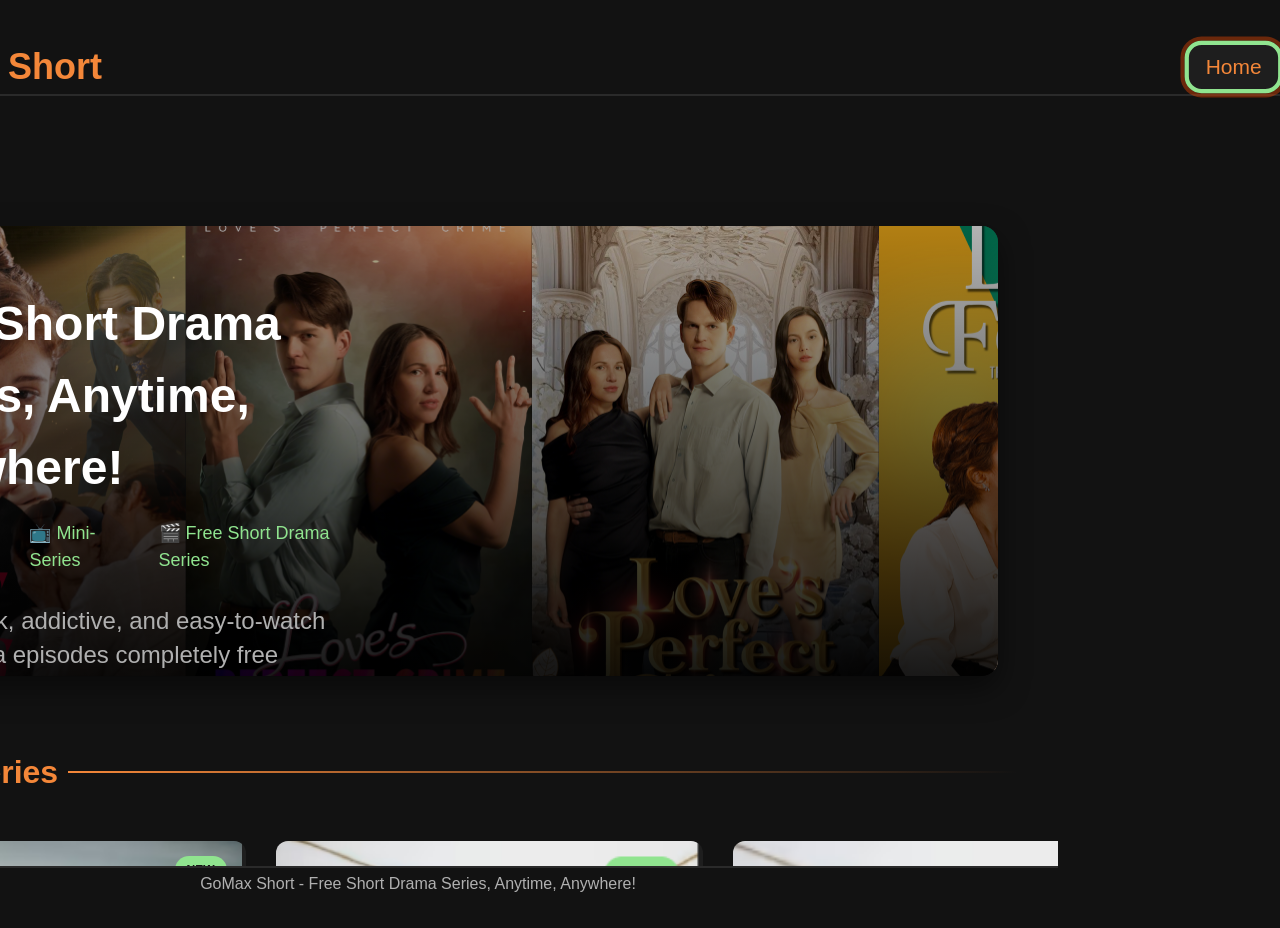
==== index.html @ 652f0ccf "feat: 添加GoMax Short的Figma设计文件" ====
<!DOCTYPE html>
<html lang="en">
<head>
    <meta charset="UTF-8">
    <meta name="viewport" content="width=device-width, initial-scale=1.0">
    <meta name="format-detection" content="telephone=no">
    <title>GoMax Short</title>
    <link rel="stylesheet" href="css/common.css">
    <link rel="stylesheet" href="css/home.css">
    <link rel="stylesheet" href="css/discover.css">
    <link rel="stylesheet" href="css/detail.css">
    <link rel="stylesheet" href="css/player.css">
</head>
<body>
    <!-- Loading页面 -->
    <div id="loading-page" class="page active">
        <div class="loading-content">
            <div class="logo-container">
                <div class="logo-icon">
                    <div class="play-icon"></div>
                </div>
            </div>
            <h1 class="app-title">GoMax Short</h1>
        </div>
    </div>

    <!-- 主容器 -->
    <div id="app" class="app-container">
        <!-- 顶部导航 -->
        <nav id="main-nav" class="main-nav">
            <div class="nav-logo">
                <img src="assets/CodeBubbyAssets/3052_414/1.svg" alt="GoMax" style="width: 40px; height: 40px;">
                <span class="logo-text">GoMax Short</span>
            </div>
            <ul class="nav-menu">
                <li class="nav-item active" data-page="home" data-focusable="true">
                    <span class="nav-text">Home</span>
                </li>
                <li class="nav-item" data-page="discover" data-focusable="true">
                    <span class="nav-text">Discover</span>
                </li>
                <li class="nav-item" data-page="history" data-focusable="true">
                    <span class="nav-text">My List</span>
                </li>
                <li class="nav-item" data-page="settings" data-focusable="true">
                    <span class="nav-text">Categories</span>
                </li>
            </ul>
        </nav>

        <!-- 页面容器 -->
        <main id="page-container" class="page-container">
            <!-- 首页 -->
            <div id="home-page" class="page">
                <!-- 轮播推荐 -->
                <section class="hero-section">
                    <div class="hero-slider" id="hero-slider">
                        <!-- 轮播项动态生成 -->
                    </div>
                </section>

                <!-- Featured Series -->
                <section class="popular-section">
                    <h2 class="section-title">Featured Series</h2>
                    <div class="drama-grid" id="popular-dramas">
                        <!-- 剧集项动态生成 -->
                    </div>
                </section>
            </div>

            <!-- 发现页 -->
            <div id="discover-page" class="page">
                <div class="discover-layout">
                    <!-- 左侧分类侧边栏 -->
                    <aside class="discover-sidebar">
                        <h2 class="sidebar-title">Categories</h2>
                        <ul class="category-list" id="category-list">
                            <li class="category-item active" data-category="all" data-focusable="true">
                                <span>All</span>
                            </li>
                            <li class="category-item" data-category="romance" data-focusable="true">
                                <span>Romance</span>
                            </li>
                            <li class="category-item" data-category="drama" data-focusable="true">
                                <span>Drama</span>
                            </li>
                            <li class="category-item" data-category="comedy" data-focusable="true">
                                <span>Comedy</span>
                            </li>
                            <li class="category-item" data-category="action" data-focusable="true">
                                <span>Action</span>
                            </li>
                            <li class="category-item" data-category="thriller" data-focusable="true">
                                <span>Thriller</span>
                            </li>
                            <li class="category-item" data-category="sci-fi" data-focusable="true">
                                <span>Sci-Fi</span>
                            </li>
                        </ul>
                    </aside>

                    <!-- 右侧内容区 -->
                    <div class="discover-content">
                        <div class="content-header">
                            <h2 class="content-title" id="category-title">All Dramas</h2>
                            <div class="sort-options">
                                <button class="sort-btn active" data-sort="popular" data-focusable="true">Popular</button>
                                <button class="sort-btn" data-sort="latest" data-focusable="true">Latest</button>
                                <button class="sort-btn" data-sort="rating" data-focusable="true">Rating</button>
                            </div>
                        </div>
                        <div class="drama-grid" id="discover-dramas">
                            <!-- 剧集项动态生成 -->
                        </div>
                    </div>
                </div>
            </div>

            <!-- 剧集详情页 -->
            <div id="detail-page" class="page">
                <div class="detail-layout">
                    <!-- 背景大图 -->
                    <div class="detail-backdrop" id="detail-backdrop"></div>
                    <div class="detail-overlay"></div>

                    <!-- 主要信息 -->
                    <div class="detail-main">
                        <div class="detail-poster" id="detail-poster"></div>
                        <div class="detail-info">
                            <h1 class="detail-title" id="detail-title">Drama Title</h1>
                            <div class="detail-meta">
                                <span class="meta-item" id="detail-year">2024</span>
                                <span class="meta-item" id="detail-episodes">12 Episodes</span>
                                <span class="meta-item" id="detail-rating">★ 9.2</span>
                                <span class="meta-item" id="detail-category">Romance</span>
                            </div>
                            <p class="detail-desc" id="detail-desc">Drama description...</p>
                            <div class="detail-actions">
                                <button class="action-btn primary" id="play-btn" data-focusable="true">
                                    <span class="btn-icon">▶</span>
                                    <span class="btn-text">Play</span>
                                </button>
                                <button class="action-btn" id="favorite-btn" data-focusable="true">
                                    <span class="btn-icon">♡</span>
                                    <span class="btn-text">Favorite</span>
                                </button>
                                <button class="action-btn" id="share-btn" data-focusable="true">
                                    <span class="btn-icon">↗</span>
                                    <span class="btn-text">Share</span>
                                </button>
                            </div>
                        </div>
                    </div>

                    <!-- 剧集列表 -->
                    <section class="episodes-section">
                        <h2 class="section-title">Episodes</h2>
                        <div class="episodes-grid" id="episodes-grid">
                            <!-- 剧集项动态生成 -->
                        </div>
                    </section>

                    <!-- 相关推荐 -->
                    <section class="related-section">
                        <h2 class="section-title">Related Dramas</h2>
                        <div class="drama-grid" id="related-dramas">
                            <!-- 相关剧集动态生成 -->
                        </div>
                    </section>
                </div>
            </div>

            <!-- 播放页 -->
            <div id="player-page" class="page">
                <div class="player-layout">
                    <!-- 视频播放器 -->
                    <div class="player-main">
                        <video id="video-player" class="video-player" controls>
                            <source src="" type="application/x-mpegURL">
                        </video>

                        <!-- 播放控制栏 -->
                        <div class="player-controls">
                            <div class="controls-left">
                                <button class="control-btn" id="prev-episode" data-focusable="true">⏮ Prev</button>
                                <button class="control-btn play-pause" id="play-pause">▶</button>
                                <button class="control-btn" id="next-episode" data-focusable="true">Next ⏭</button>
                            </div>
                            <div class="controls-center">
                                <span class="current-episode" id="current-episode">Ep 1</span>
                                <span class="episode-title" id="episode-title">Episode Title</span>
                            </div>
                            <div class="controls-right">
                                <button class="control-btn" id="rewind-btn" data-focusable="true">-10s</button>
                                <button class="control-btn" id="forward-btn" data-focusable="true">+10s</button>
                                <button class="control-btn" id="volume-btn">🔊</button>
                            </div>
                        </div>
                    </div>

                    <!-- 播放列表 -->
                    <aside class="player-sidebar">
                        <h2 class="sidebar-title">Episodes</h2>
                        <ul class="player-episodes" id="player-episodes">
                            <!-- 剧集列表动态生成 -->
                        </ul>
                    </aside>
                </div>
            </div>

            <!-- 历史记录页 -->
            <div id="history-page" class="page">
                <div class="history-layout">
                    <h2 class="page-title">Watch History</h2>
                    <div class="drama-grid" id="history-dramas">
                        <!-- 历史记录动态生成 -->
                    </div>
                </div>
            </div>

            <!-- 设置页 -->
            <div id="settings-page" class="page">
                <div class="settings-layout">
                    <h2 class="page-title">Settings</h2>
                    <div class="settings-list">
                        <div class="setting-item" data-focusable="true">
                            <span class="setting-label">Video Quality</span>
                            <span class="setting-value">Auto</span>
                        </div>
                        <div class="setting-item" data-focusable="true">
                            <span class="setting-label">Auto Play Next</span>
                            <span class="setting-value">On</span>
                        </div>
                        <div class="setting-item" data-focusable="true">
                            <span class="setting-label">Notifications</span>
                            <span class="setting-value">On</span>
                        </div>
                        <div class="setting-item" data-focusable="true">
                            <span class="setting-label">Language</span>
                            <span class="setting-value">English</span>
                        </div>
                        <div class="setting-item" data-focusable="true">
                            <span class="setting-label">About</span>
                            <span class="setting-value">v1.0.0</span>
                        </div>
                    </div>
                </div>
            </div>
        </main>

        <!-- Footer -->
        <footer class="app-footer">
            <div class="footer-content">
                <p>GoMax Short - Free Short Drama Series, Anytime, Anywhere!</p>
                <p>Use arrow keys to navigate and OK/Enter to select</p>
            </div>
        </footer>
    </div>

    <script src="js/data/mock.js"></script>
    <script src="js/remote.js"></script>
    <script src="js/router.js"></script>
    <script src="js/pages/home.js"></script>
    <script src="js/pages/discover.js"></script>
    <script src="js/pages/detail.js"></script>
    <script src="js/pages/player.js"></script>
    <script src="js/app.js"></script>
</body>
</html>
---- css/common.css ----
/* ===== 公共样式 Common CSS ===== */

/* CSS变量 */
:root {
    /* 颜色 - Figma设计色值 */
    --primary-color: #F48739;
    --primary-gradient: linear-gradient(180deg, #F48739 0%, #BFFF98 100%);
    --bg-dark: #121212;
    --bg-card: #1E1E1E;
    --bg-hover: #2A2A2A;
    --text-primary: #FFFFFF;
    --text-secondary: #B0B0B0;
    --text-muted: #707070;
    --border-color: #333333;
    --focus-border: #90E48F;
    --success: #90E48F;
    --error: #F44336;

    /* 尺寸 */
    --nav-height: 110px;
    --sidebar-width: 280px;
    --card-gap: 24px;
    --border-radius: 12px;
    --border-radius-lg: 20px;

    /* 字体 */
    --font-family: 'Segoe UI', sans-serif;
    --font-size-xs: 14px;
    --font-size-sm: 16px;
    --font-size-md: 20px;
    --font-size-lg: 28px;
    --font-size-xl: 36px;
    --font-size-xxl: 48px;

    /* 动画 */
    --transition-fast: 0.15s ease;
    --transition-normal: 0.3s ease;
    --transition-slow: 0.5s ease;
}

/* 重置样式 */
*, *::before, *::after {
    margin: 0;
    padding: 0;
    box-sizing: border-box;
}

html, body {
    width: 100%;
    height: 100%;
    overflow: hidden;
    font-family: var(--font-family);
    font-size: var(--font-size-md);
    color: var(--text-primary);
    background-color: var(--bg-dark);
    line-height: 1.5;
}

/* 滚动条样式 */
::-webkit-scrollbar {
    width: 8px;
    height: 8px;
}

::-webkit-scrollbar-track {
    background: var(--bg-dark);
}

::-webkit-scrollbar-thumb {
    background: var(--border-color);
    border-radius: 4px;
}

::-webkit-scrollbar-thumb:hover {
    background: var(--text-muted);
}

/* ===== 应用容器 ===== */
.app-container {
    display: flex;
    flex-direction: column;
    width: 100%;
    height: 100vh;
    background-color: var(--bg-dark);
}

/* ===== 页面管理 ===== */
.page {
    display: none;
    width: 100%;
    height: calc(100vh - var(--nav-height) - 40px);
    overflow-y: auto;
    overflow-x: hidden;
    margin-top: 20px;
}

.page.active {
    display: block;
}

.page-container {
    width: 100%;
    background: var(--bg-dark);
}

/* ===== 顶部导航 ===== */
.main-nav {
    display: flex;
    align-items: center;
    justify-content: space-between;
    width: 1800px;
    height: 70px;
    margin: 40px 60px 0;
    padding: 0;
    border-bottom: 2px solid rgba(255, 255, 255, 0.10);
    background: transparent;
    position: relative;
    z-index: 1000;
}

.nav-logo {
    display: flex;
    align-items: center;
}

.nav-logo svg {
    width: 40px;
    height: 40px;
}

.logo-text {
    font-size: 36px;
    font-weight: 700;
    background: var(--primary-color);
    -webkit-background-clip: text;
    -webkit-text-fill-color: transparent;
    background-clip: text;
}

.nav-menu {
    display: flex;
    list-style: none;
    gap: 0;
}

.nav-item {
    display: flex;
    align-items: center;
    padding: 10px 20px;
    cursor: pointer;
    border-radius: 6px;
    transition: var(--transition-fast);
}

.nav-item.active {
    background: rgba(244, 135, 57, 0.1);
    outline: 4px solid #90E48F;
    outline-offset: -4px;
    border-radius: 16px;
}

.nav-item.active .nav-text {
    color: var(--primary-color);
    font-weight: 400;
}

.nav-item:hover,
.nav-item.focused {
    background: rgba(255, 255, 255, 0.05);
}

.nav-text {
    font-size: 20px;
    color: var(--text-secondary);
}

.nav-search {
    display: none;
}

/* ===== 焦点系统 ===== */
[data-focusable="true"] {
    outline: none;
    transition: var(--transition-fast);
}

[data-focusable="true"]:focus,
[data-focusable="true"].focused {
    transform: scale(1.05);
    box-shadow: 0 0 0 4px rgba(239, 73, 2, 0.4);
}

/* ===== 通用按钮 ===== */
.btn {
    display: inline-flex;
    align-items: center;
    justify-content: center;
    gap: 8px;
    padding: 14px 28px;
    background: var(--bg-card);
    border: 2px solid transparent;
    border-radius: var(--border-radius);
    color: var(--text-primary);
    font-size: var(--font-size-sm);
    font-weight: 500;
    cursor: pointer;
    transition: var(--transition-fast);
}

.btn:focus,
.btn.focused {
    border-color: var(--focus-border);
    transform: scale(1.05);
}

.btn-primary {
    background: var(--primary-color);
    border-color: var(--primary-color);
}

.btn-primary:hover,
.btn-primary.focused {
    background: #FF6B2E;
}

/* ===== 通用卡片 ===== */
.card {
    background: var(--bg-card);
    border-radius: var(--border-radius-lg);
    overflow: hidden;
    cursor: pointer;
    transition: var(--transition-normal);
}

.card:hover,
.card.focused {
    transform: translateY(-8px);
    box-shadow: 0 20px 40px rgba(0, 0, 0, 0.4);
}

.card-image {
    width: 100%;
    aspect-ratio: 2/3;
    object-fit: cover;
    background: var(--bg-hover);
}

.card-content {
    padding: 16px;
}

.card-title {
    font-size: var(--font-size-sm);
    font-weight: 600;
    color: var(--text-primary);
    margin-bottom: 8px;
    white-space: nowrap;
    overflow: hidden;
    text-overflow: ellipsis;
}

.card-meta {
    font-size: var(--font-size-xs);
    color: var(--text-muted);
}

/* ===== 剧集网格 ===== */
.drama-grid {
    display: grid;
    grid-template-columns: repeat(auto-fill, minmax(220px, 1fr));
    gap: var(--card-gap);
}

/* ===== 区块标题 ===== */
.section-title {
    font-size: 32px;
    font-weight: 700;
    color: #F48739;
    margin-bottom: 24px;
    padding-left: 0;
    border-left: none;
}

.page-title {
    font-size: var(--font-size-xxl);
    font-weight: 700;
    color: var(--text-primary);
    margin-bottom: 32px;
}

/* ===== Footer ===== */
.app-footer {
    width: 100%;
    height: 128px;
    margin-top: auto;
    border-top: 2px solid rgba(255, 255, 255, 0.10);
    background: var(--bg-dark);
    display: flex;
    align-items: center;
    justify-content: center;
}

.footer-content {
    text-align: center;
}

.footer-content p {
    font-size: 16px;
    color: var(--text-secondary);
    margin: 4px 0;
}

/* ===== Loading页面 ===== */
#loading-page {
    position: fixed;
    top: 0;
    left: 0;
    width: 100%;
    height: 100%;
    background: var(--bg-dark);
    display: flex;
    align-items: center;
    justify-content: center;
    z-index: 9999;
    transition: opacity 0.5s ease;
}

#loading-page.hidden {
    opacity: 0;
    pointer-events: none;
}

.loading-content {
    text-align: center;
}

.logo-container {
    margin-bottom: 32px;
}

.logo-icon {
    width: 160px;
    height: 160px;
    background: var(--bg-card);
    border-radius: 40px;
    display: flex;
    align-items: center;
    justify-content: center;
    margin: 0 auto;
}

.play-icon {
    width: 80px;
    height: 80px;
    background: var(--primary-gradient);
    border-radius: 50%;
    position: relative;
}

.play-icon::after {
    content: '';
    position: absolute;
    top: 50%;
    left: 55%;
    transform: translate(-50%, -50%);
    border-left: 30px solid white;
    border-top: 18px solid transparent;
    border-bottom: 18px solid transparent;
}

.app-title {
    font-size: var(--font-size-xxl);
    font-weight: 700;
    background: var(--primary-gradient);
    -webkit-background-clip: text;
    -webkit-text-fill-color: transparent;
    background-clip: text;
    letter-spacing: 4px;
}

/* ===== 响应式适配 ===== */
@media (max-width: 1280px) {
    :root {
        --font-size-xl: 32px;
        --font-size-lg: 24px;
        --font-size-md: 18px;
    }

    .drama-grid {
        grid-template-columns: repeat(auto-fill, minmax(180px, 1fr));
    }
}

@media (max-width: 1024px) {
    .main-nav {
        padding: 0 24px;
    }

    .nav-menu {
        gap: 4px;
    }

    .nav-item {
        padding: 8px 16px;
    }

    .nav-search input {
        width: 180px;
    }
}

/* Samsung TV 16:9 适配 */
@media (min-width: 1920px) {
    :root {
        --font-size-xs: 16px;
        --font-size-sm: 18px;
        --font-size-md: 22px;
        --font-size-lg: 32px;
        --font-size-xl: 42px;
        --font-size-xxl: 56px;
    }
}
---- css/home.css ----
/* ===== 首页样式 Home CSS ===== */

/* 页面容器偏移 */
#home-page {
    padding-top: var(--nav-height);
    padding-bottom: 60px;
}

/* ===== Hero 轮播区域 ===== */
.hero-section {
    position: relative;
    width: calc(100% - 120px);
    margin: 0 60px;
    height: 576px;
    overflow: hidden;
    background: linear-gradient(180deg, rgba(30, 30, 30, 0.85) 0%, rgba(30, 30, 30, 0.95) 100%);
    box-shadow: 0 12px 30px rgba(0, 0, 0, 0.5);
    border-radius: 16px;
}

.hero-slider {
    width: 100%;
    height: 100%;
}

.hero-slide {
    position: absolute;
    top: 0;
    left: 0;
    width: 100%;
    height: 100%;
    opacity: 0;
    transition: opacity 0.8s ease;
}

.hero-slide.active {
    opacity: 1;
}

/* 多图拼贴 */
.hero-mosaic {
    position: absolute;
    top: -21px;
    left: 0;
    width: 1800px;
    height: 618px;
    display: flex;
}

.mosaic-img {
    height: 100%;
    object-fit: cover;
}

.mosaic-img:nth-child(1) { width: 347.69px; }
.mosaic-img:nth-child(2) { width: 346.73px; }
.mosaic-img:nth-child(3) { width: 346.73px; }
.mosaic-img:nth-child(4) { width: 346.73px; }
.mosaic-img:nth-child(5) { width: 412.12px; }

.hero-overlay {
    position: absolute;
    top: 0;
    left: 0;
    width: 100%;
    height: 100%;
    background: linear-gradient(180deg, rgba(0, 0, 0, 0.3) 0%, rgba(0, 0, 0, 0.9) 100%);
}

.hero-slide-bg {
    width: 100%;
    height: 100%;
    object-fit: cover;
}

.hero-slide-content {
    position: absolute;
    top: 62px;
    left: 60px;
    max-width: 1045px;
    z-index: 10;
}

.hero-title {
    font-size: 48px;
    font-weight: 700;
    color: white;
    margin-bottom: 16px;
    font-family: 'Segoe UI', sans-serif;
}

.hero-meta {
    display: flex;
    gap: 16px;
    margin-bottom: 30px;
    font-size: 18px;
    color: #90E48F;
}

.meta-tag {
    display: inline-block;
}

.hero-desc {
    font-size: 24px;
    color: #B0B0B0;
    line-height: 1.4;
    margin-bottom: 60px;
    max-width: 822px;
}

.hero-actions {
    display: flex;
    gap: 30px;
}

.hero-btn {
    display: inline-flex;
    flex-direction: column;
    align-items: center;
    justify-content: center;
    width: 540px;
    height: 191px;
    background: #1E1E1E;
    border: 1px solid rgba(255, 255, 255, 0.05);
    border-radius: 12px;
    color: var(--text-primary);
    font-size: 22px;
    font-weight: 700;
    cursor: pointer;
    transition: var(--transition-fast);
    padding: 0;
    gap: 10px;
}

.hero-btn.primary {
    background: #F48739;
}

.hero-btn.primary span:first-child {
    font-size: 36px;
}

.hero-btn.secondary span:first-child {
    font-size: 36px;
}

.hero-btn span:last-child {
    font-size: 16px;
    color: #B0B0B0;
    font-weight: 400;
}

.hero-btn:hover,
.hero-btn.focused {
    transform: scale(1.02);
    box-shadow: 0 0 20px rgba(244, 135, 57, 0.3);
}

.hero-nav {
    display: none; /* 隐藏导航点 */
}

/* ===== Categories 分类 ===== */
.categories-section {
    display: none; /* 隐藏分类区域，整合到hero中 */
}

/* ===== Popular/Latest 热门最新 ===== */
.popular-section {
    padding: 0 60px;
    margin-top: 40px;
}

.popular-section .section-title {
    display: flex;
    align-items: center;
    gap: 10px;
    margin-bottom: 30px;
    padding-bottom: 15px;
}

.popular-section .section-title::after {
    content: '';
    flex: 1;
    height: 2px;
    background: linear-gradient(90deg, #F48739 0%, rgba(244, 135, 57, 0) 100%);
}

.latest-section {
    display: none; /* 暂时隐藏最新 */
}

.latest-section {
    display: none; /* 暂时隐藏最新 */
}

.category-card {
    display: flex;
    flex-direction: column;
    align-items: center;
    justify-content: center;
    padding: 32px 20px;
    background: var(--bg-card);
    border-radius: var(--border-radius-lg);
    cursor: pointer;
    transition: var(--transition-normal);
    border: 2px solid transparent;
}

.category-card:hover,
.category-card.focused {
    background: var(--bg-hover);
    border-color: var(--primary-color);
    transform: translateY(-4px);
}

.category-icon {
    width: 64px;
    height: 64px;
    margin-bottom: 16px;
    display: flex;
    align-items: center;
    justify-content: center;
    font-size: 32px;
}

.category-name {
    font-size: var(--font-size-sm);
    font-weight: 600;
    color: var(--text-primary);
}

/* ===== Popular/Latest 热门最新 ===== */
.popular-section,
.latest-section {
    padding: 40px 60px;
}

/* ===== 首页卡片样式 ===== */
.drama-grid {
    display: grid;
    grid-template-columns: repeat(4, 1fr);
    gap: 30px;
}

.home-drama-card {
    position: relative;
    width: 427.5px;
    height: 403px;
    border-radius: 12px;
    overflow: hidden;
    background: #1E1E1E;
    cursor: pointer;
    transition: var(--transition-normal);
    outline: 2px solid transparent;
    outline-offset: -2px;
}

.home-drama-card:hover,
.home-drama-card.focused {
    outline-color: #F48739;
    transform: translateY(-4px);
    box-shadow: 0 12px 24px rgba(0, 0, 0, 0.4);
}

.card-poster {
    position: relative;
    width: 423.5px;
    height: 240px;
    background: #333333;
}

.home-drama-card .card-image {
    width: 100%;
    height: 100%;
    object-fit: cover;
}

.home-drama-card .card-badge {
    position: absolute;
    top: 15px;
    right: 15px;
    padding: 5px 12px;
    background: #90E48F;
    border-radius: 20px;
    font-size: 12px;
    font-weight: 700;
    color: #121212;
}

.home-drama-card .card-badge.trending {
    background: #90E48F;
}

.home-drama-card .card-badge.new {
    background: #90E48F;
}

.home-drama-card .card-badge.popular {
    background: #90E48F;
}

.home-drama-card .card-badge.hot {
    background: #90E48F;
}

.home-drama-card .card-content {
    padding: 25px 27px;
}

.home-drama-card .card-title {
    font-size: 20px;
    font-weight: 700;
    color: white;
    margin-bottom: 10px;
    white-space: nowrap;
    overflow: hidden;
    text-overflow: ellipsis;
}

.home-drama-card .card-meta {
    display: flex;
    gap: 10px;
    font-size: 14px;
    color: #B0B0B0;
    margin-bottom: 14px;
}

.home-drama-card .card-rating {
    display: flex;
    align-items: center;
    gap: 4px;
    font-size: 14px;
    color: #B0B0B0;
}

.card-actions {
    display: flex;
    gap: 10px;
    padding: 0 27px 27px;
}

.card-actions .action-btn {
    padding: 10px 20px;
    border: none;
    border-radius: 8px;
    font-size: 16px;
    font-weight: 700;
    cursor: pointer;
    transition: var(--transition-fast);
}

.card-actions .action-btn.primary {
    background: #F48739;
    color: white;
}

.card-actions .action-btn.secondary {
    background: rgba(255, 255, 255, 0.1);
    color: #F48739;
    width: 42px;
    padding: 0;
    display: flex;
    align-items: center;
    justify-content: center;
}

/* 响应式 */
@media (max-width: 1280px) {
    .hero-section {
        height: 50vh;
    }

    .hero-slide-content {
        bottom: 80px;
        left: 40px;
        max-width: 500px;
    }

    .categories-section,
    .popular-section,
    .latest-section {
        padding: 32px 40px;
    }
}

@media (max-width: 1024px) {
    .hero-slide-content {
        max-width: 400px;
    }

    .hero-title {
        font-size: var(--font-size-xl);
    }

    .categories-grid {
        grid-template-columns: repeat(4, 1fr);
    }
}
---- css/discover.css ----
/* ===== 发现页样式 Discover CSS ===== */

#discover-page {
    padding-top: var(--nav-height);
}

.discover-layout {
    display: flex;
    height: calc(100vh - var(--nav-height));
}

/* ===== 侧边栏 ===== */
.discover-sidebar {
    width: var(--sidebar-width);
    min-width: var(--sidebar-width);
    background: var(--bg-card);
    padding: 32px 0;
    border-right: 1px solid var(--border-color);
    overflow-y: auto;
}

.sidebar-title {
    font-size: var(--font-size-lg);
    font-weight: 600;
    color: var(--text-primary);
    padding: 0 24px;
    margin-bottom: 24px;
}

.category-list {
    list-style: none;
}

.category-item {
    padding: 16px 24px;
    cursor: pointer;
    transition: var(--transition-fast);
    border-left: 4px solid transparent;
    display: flex;
    align-items: center;
}

.category-item:hover,
.category-item.focused {
    background: var(--bg-hover);
}

.category-item.active {
    background: var(--bg-hover);
    border-left-color: var(--primary-color);
}

.category-item.active span {
    color: var(--primary-color);
    font-weight: 600;
}

.category-item span {
    font-size: var(--font-size-sm);
    color: var(--text-secondary);
}

/* ===== 内容区 ===== */
.discover-content {
    flex: 1;
    padding: 32px 40px;
    overflow-y: auto;
}

.content-header {
    display: flex;
    justify-content: space-between;
    align-items: center;
    margin-bottom: 32px;
}

.content-title {
    font-size: var(--font-size-xl);
    font-weight: 600;
}

.sort-options {
    display: flex;
    gap: 8px;
}

.sort-btn {
    padding: 10px 20px;
    background: var(--bg-card);
    border: 2px solid transparent;
    border-radius: var(--border-radius);
    color: var(--text-secondary);
    font-size: var(--font-size-sm);
    cursor: pointer;
    transition: var(--transition-fast);
}

.sort-btn:hover,
.sort-btn.focused {
    background: var(--bg-hover);
    color: var(--text-primary);
}

.sort-btn.active {
    background: var(--primary-color);
    color: var(--text-primary);
    border-color: var(--primary-color);
}

/* 发现页卡片 */
.discover-drama-card {
    position: relative;
    border-radius: var(--border-radius-lg);
    overflow: hidden;
    background: var(--bg-card);
    cursor: pointer;
    transition: var(--transition-normal);
}

.discover-drama-card:hover,
.discover-drama-card.focused {
    transform: translateY(-8px);
    box-shadow: 0 16px 32px rgba(0, 0, 0, 0.4);
}

.discover-drama-card .card-image {
    aspect-ratio: 16/9;
}

.discover-drama-card .card-content {
    padding: 12px 16px;
}

.discover-drama-card .card-title {
    font-size: var(--font-size-sm);
    margin-bottom: 8px;
}

.discover-drama-card .card-meta {
    display: flex;
    justify-content: space-between;
    align-items: center;
}

.discover-drama-card .card-rating {
    color: #FFD700;
    font-size: var(--font-size-xs);
}

/* 响应式 */
@media (max-width: 1280px) {
    .discover-sidebar {
        width: 240px;
        min-width: 240px;
    }

    .discover-content {
        padding: 24px 32px;
    }
}

@media (max-width: 1024px) {
    .discover-sidebar {
        width: 200px;
        min-width: 200px;
    }

    .category-item {
        padding: 12px 16px;
    }
}
---- css/detail.css ----
/* ===== 剧集详情页样式 Detail CSS ===== */

#detail-page {
    padding-top: 0;
    position: relative;
}

.detail-layout {
    position: relative;
    min-height: 100vh;
}

/* 背景大图 */
.detail-backdrop {
    position: absolute;
    top: 0;
    left: 0;
    width: 100%;
    height: 70vh;
    min-height: 500px;
    background-size: cover;
    background-position: center top;
    filter: blur(8px);
    transform: scale(1.1);
}

.detail-overlay {
    position: absolute;
    top: 0;
    left: 0;
    width: 100%;
    height: 70vh;
    min-height: 500px;
    background: linear-gradient(
        180deg,
        rgba(10, 10, 10, 0.4) 0%,
        rgba(10, 10, 10, 0.8) 60%,
        var(--bg-dark) 100%
    );
}

/* 主要信息 */
.detail-main {
    position: relative;
    display: flex;
    gap: 40px;
    padding: 100px 60px 40px;
    z-index: 10;
}

.detail-poster {
    width: 320px;
    min-width: 320px;
    aspect-ratio: 2/3;
    border-radius: var(--border-radius-lg);
    overflow: hidden;
    box-shadow: 0 20px 40px rgba(0, 0, 0, 0.5);
    background: var(--bg-card);
}

.detail-poster img {
    width: 100%;
    height: 100%;
    object-fit: cover;
}

.detail-info {
    flex: 1;
    display: flex;
    flex-direction: column;
    justify-content: flex-end;
}

.detail-title {
    font-size: var(--font-size-xxl);
    font-weight: 700;
    color: var(--text-primary);
    margin-bottom: 20px;
}

.detail-meta {
    display: flex;
    flex-wrap: wrap;
    gap: 20px;
    margin-bottom: 24px;
}

.meta-item {
    font-size: var(--font-size-sm);
    color: var(--text-secondary);
}

.meta-item::before {
    content: '';
    display: inline-block;
    width: 6px;
    height: 6px;
    background: var(--primary-color);
    border-radius: 50%;
    margin-right: 8px;
    vertical-align: middle;
}

.meta-item:first-child::before {
    display: none;
}

#detail-rating {
    color: #FFD700;
    font-weight: 600;
}

.detail-desc {
    font-size: var(--font-size-md);
    color: var(--text-secondary);
    line-height: 1.8;
    max-width: 700px;
    margin-bottom: 32px;
}

/* 操作按钮 */
.detail-actions {
    display: flex;
    gap: 16px;
}

.action-btn {
    display: inline-flex;
    align-items: center;
    gap: 10px;
    padding: 16px 32px;
    background: var(--bg-card);
    border: 2px solid var(--border-color);
    border-radius: var(--border-radius);
    color: var(--text-primary);
    font-size: var(--font-size-md);
    font-weight: 500;
    cursor: pointer;
    transition: var(--transition-fast);
}

.action-btn:hover,
.action-btn.focused {
    background: var(--bg-hover);
    border-color: var(--text-muted);
    transform: scale(1.05);
}

.action-btn.primary {
    background: var(--primary-color);
    border-color: var(--primary-color);
}

.action-btn.primary:hover,
.action-btn.primary.focused {
    background: #FF6B2E;
}

.action-btn .btn-icon {
    font-size: 20px;
}

#favorite-btn.active {
    color: var(--primary-color);
    border-color: var(--primary-color);
}

/* ===== Episodes 剧集列表 ===== */
.episodes-section,
.related-section {
    padding: 40px 60px;
}

.episodes-grid {
    display: grid;
    grid-template-columns: repeat(auto-fill, minmax(280px, 1fr));
    gap: 20px;
}

.episode-card {
    display: flex;
    gap: 16px;
    padding: 16px;
    background: var(--bg-card);
    border-radius: var(--border-radius);
    cursor: pointer;
    transition: var(--transition-fast);
    border: 2px solid transparent;
}

.episode-card:hover,
.episode-card.focused {
    background: var(--bg-hover);
    border-color: var(--primary-color);
}

.episode-card.playing {
    border-color: var(--primary-color);
    background: rgba(239, 73, 2, 0.1);
}

.episode-thumb {
    width: 160px;
    min-width: 160px;
    aspect-ratio: 16/9;
    border-radius: 8px;
    overflow: hidden;
    background: var(--bg-hover);
    position: relative;
}

.episode-thumb img {
    width: 100%;
    height: 100%;
    object-fit: cover;
}

.episode-play-icon {
    position: absolute;
    top: 50%;
    left: 50%;
    transform: translate(-50%, -50%);
    width: 40px;
    height: 40px;
    background: rgba(0, 0, 0, 0.7);
    border-radius: 50%;
    display: flex;
    align-items: center;
    justify-content: center;
    opacity: 0;
    transition: var(--transition-fast);
}

.episode-card:hover .episode-play-icon,
.episode-card.focused .episode-play-icon {
    opacity: 1;
}

.episode-info {
    flex: 1;
    display: flex;
    flex-direction: column;
    justify-content: center;
}

.episode-number {
    font-size: var(--font-size-xs);
    color: var(--primary-color);
    font-weight: 600;
    margin-bottom: 4px;
}

.episode-title {
    font-size: var(--font-size-sm);
    color: var(--text-primary);
    font-weight: 500;
    margin-bottom: 8px;
}

.episode-desc {
    font-size: var(--font-size-xs);
    color: var(--text-muted);
    display: -webkit-box;
    -webkit-line-clamp: 2;
    -webkit-box-orient: vertical;
    overflow: hidden;
}

/* 相关推荐 */
.related-drama-card {
    border-radius: var(--border-radius-lg);
    overflow: hidden;
    background: var(--bg-card);
    cursor: pointer;
    transition: var(--transition-normal);
}

.related-drama-card:hover,
.related-drama-card.focused {
    transform: translateY(-8px);
    box-shadow: 0 16px 32px rgba(0, 0, 0, 0.4);
}

.related-drama-card .card-image {
    aspect-ratio: 16/9;
}

.related-drama-card .card-content {
    padding: 12px 16px;
}

/* 响应式 */
@media (max-width: 1280px) {
    .detail-main {
        padding: 80px 40px 32px;
        gap: 32px;
    }

    .detail-poster {
        width: 280px;
        min-width: 280px;
    }

    .detail-title {
        font-size: var(--font-size-xl);
    }

    .episodes-section,
    .related-section {
        padding: 32px 40px;
    }
}

@media (max-width: 1024px) {
    .detail-main {
        flex-direction: column;
        align-items: center;
        text-align: center;
    }

    .detail-poster {
        width: 240px;
        min-width: 240px;
    }

    .detail-desc {
        max-width: 100%;
    }

    .detail-actions {
        justify-content: center;
        flex-wrap: wrap;
    }
}
---- css/player.css ----
/* ===== 播放页样式 Player CSS ===== */

#player-page {
    padding-top: 0;
    background: #000;
}

.player-layout {
    display: flex;
    height: 100vh;
}

/* ===== 播放器主区域 ===== */
.player-main {
    flex: 1;
    display: flex;
    flex-direction: column;
    background: #000;
    position: relative;
}

.video-player {
    flex: 1;
    width: 100%;
    background: #000;
    object-fit: contain;
}

/* 自定义播放器控制栏 */
.player-controls {
    display: flex;
    align-items: center;
    justify-content: space-between;
    padding: 16px 24px;
    background: linear-gradient(transparent, rgba(0, 0, 0, 0.9));
    position: absolute;
    bottom: 0;
    left: 0;
    right: 0;
    opacity: 0;
    transition: opacity 0.3s ease;
}

.player-main:hover .player-controls,
.player-controls.show {
    opacity: 1;
}

.controls-left,
.controls-right {
    display: flex;
    align-items: center;
    gap: 12px;
}

.controls-center {
    display: flex;
    flex-direction: column;
    align-items: center;
    gap: 4px;
}

.current-episode {
    font-size: var(--font-size-md);
    font-weight: 600;
    color: var(--primary-color);
}

.episode-title {
    font-size: var(--font-size-sm);
    color: var(--text-secondary);
}

.control-btn {
    display: inline-flex;
    align-items: center;
    gap: 6px;
    padding: 10px 16px;
    background: rgba(255, 255, 255, 0.1);
    border: none;
    border-radius: 6px;
    color: var(--text-primary);
    font-size: var(--font-size-sm);
    cursor: pointer;
    transition: var(--transition-fast);
}

.control-btn:hover,
.control-btn.focused {
    background: rgba(255, 255, 255, 0.2);
    transform: scale(1.05);
}

.control-btn.play-pause {
    width: 48px;
    height: 48px;
    padding: 0;
    justify-content: center;
    border-radius: 50%;
    font-size: 20px;
    background: var(--primary-color);
}

.control-btn.play-pause:hover,
.control-btn.play-pause.focused {
    background: #FF6B2E;
}

/* ===== 播放列表侧边栏 ===== */
.player-sidebar {
    width: 380px;
    min-width: 380px;
    background: var(--bg-card);
    border-left: 1px solid var(--border-color);
    display: flex;
    flex-direction: column;
    overflow: hidden;
}

.player-sidebar .sidebar-title {
    padding: 24px;
    border-bottom: 1px solid var(--border-color);
    margin-bottom: 0;
}

.player-episodes {
    flex: 1;
    overflow-y: auto;
    list-style: none;
    padding: 16px;
}

.player-episode-item {
    display: flex;
    gap: 12px;
    padding: 12px;
    border-radius: 8px;
    cursor: pointer;
    transition: var(--transition-fast);
    border: 2px solid transparent;
    margin-bottom: 8px;
}

.player-episode-item:hover,
.player-episode-item.focused {
    background: var(--bg-hover);
    border-color: var(--primary-color);
}

.player-episode-item.active {
    background: rgba(239, 73, 2, 0.15);
    border-color: var(--primary-color);
}

.player-episode-item .episode-thumb {
    width: 120px;
    min-width: 120px;
}

.player-episode-item .episode-info {
    justify-content: center;
}

.player-episode-item .episode-number {
    font-size: 12px;
}

.player-episode-item .episode-title {
    font-size: 13px;
    margin-bottom: 4px;
}

/* 响应式 */
@media (max-width: 1280px) {
    .player-sidebar {
        width: 320px;
        min-width: 320px;
    }

    .player-episode-item .episode-thumb {
        width: 100px;
        min-width: 100px;
    }
}

@media (max-width: 1024px) {
    .player-layout {
        flex-direction: column;
    }

    .player-sidebar {
        width: 100%;
        min-width: 100%;
        height: 250px;
        border-left: none;
        border-top: 1px solid var(--border-color);
    }

    .player-episodes {
        display: flex;
        flex-wrap: wrap;
        gap: 8px;
    }

    .player-episode-item {
        width: calc(50% - 4px);
        margin-bottom: 0;
    }
}

/* TV遥控器优化的焦点样式 */
.player-sidebar .player-episode-item.focused {
    transform: scale(1.02);
}

.player-controls .control-btn.focused {
    box-shadow: 0 0 0 3px rgba(239, 73, 2, 0.5);
}
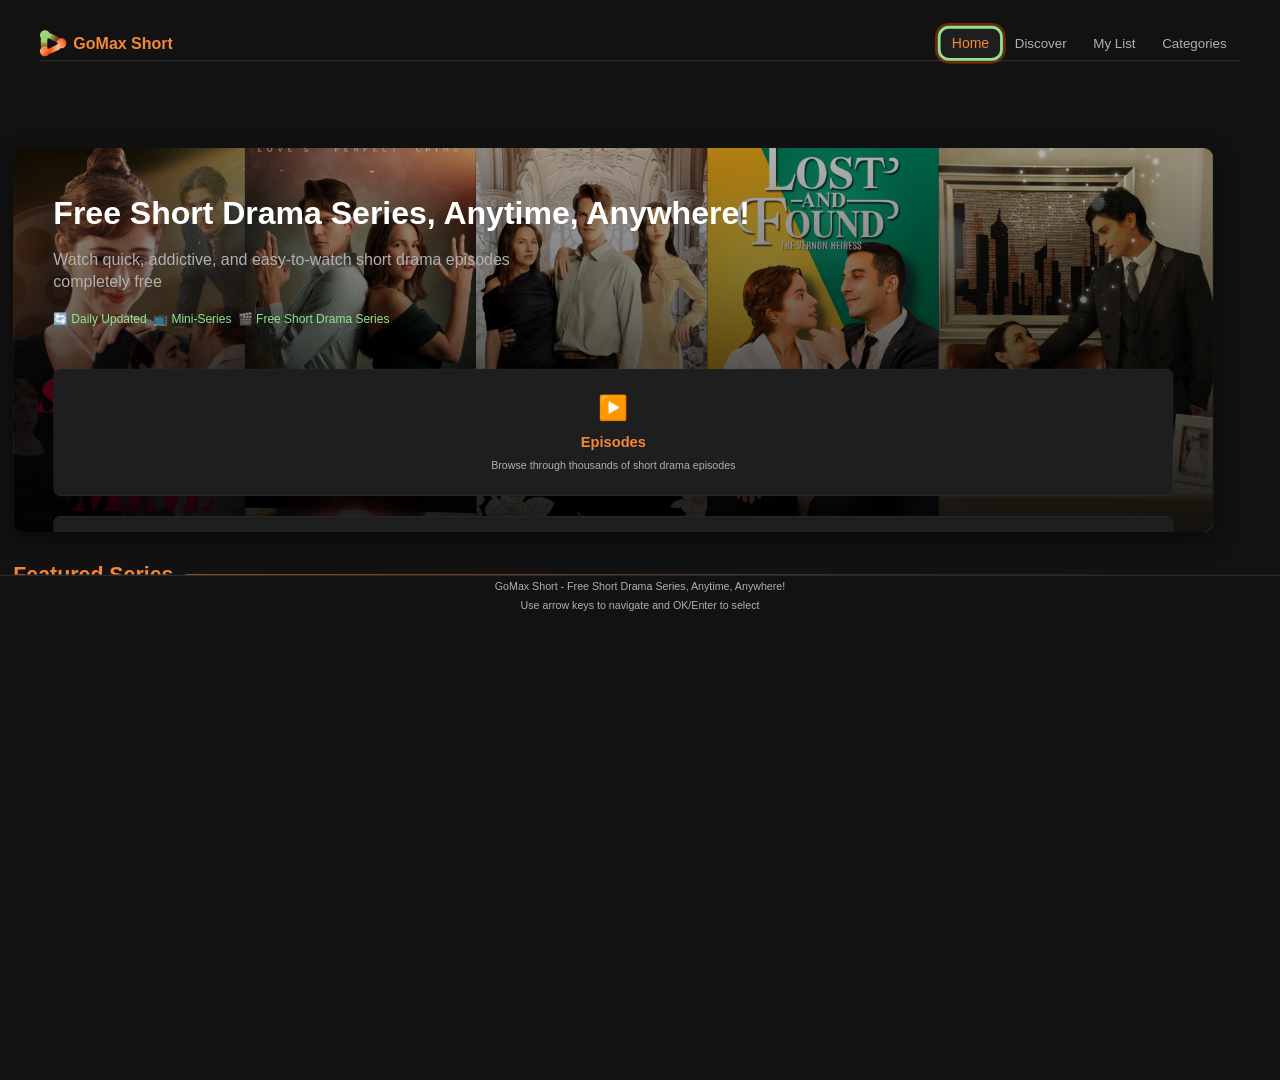
==== commit dbbcc84f: "finish" ====
--- a/index.html
+++ b/index.html
@@ -1,5 +1,6 @@
 <!DOCTYPE html>
 <html lang="en">
+
 <head>
     <meta charset="UTF-8">
     <meta name="viewport" content="width=device-width, initial-scale=1.0">
@@ -10,14 +11,17 @@
     <link rel="stylesheet" href="css/discover.css">
     <link rel="stylesheet" href="css/detail.css">
     <link rel="stylesheet" href="css/player.css">
+    <link rel="stylesheet" href="css/page-header.css">
+    <link rel="stylesheet" href="css/settings.css">
 </head>
+
 <body>
     <!-- Loading页面 -->
     <div id="loading-page" class="page active">
         <div class="loading-content">
             <div class="logo-container">
                 <div class="logo-icon">
-                    <div class="play-icon"></div>
+                    <img src="assets/CodeBubbyAssets/3052_414/1.svg" alt="Logo">
                 </div>
             </div>
             <h1 class="app-title">GoMax Short</h1>
@@ -48,73 +52,174 @@
             </ul>
         </nav>
 
+        <!-- 详情页和播放页的通用返回页眉 -->
+        <header id="page-header" class="page-header" style="display: none;">
+            <div class="page-header-left">
+                <div class="back-button" data-focusable="true" id="page-header-back-btn">
+                    <span id="page-header-back-text">← Back</span>
+                </div>
+            </div>
+            <div class="page-header-center">
+                <!-- 详情页Logo -->
+                <div class="nav-logo" id="page-header-logo" style="display: none;">
+                    <img src="assets/CodeBubbyAssets/3052_414/1.svg" alt="GoMax" style="width: 40px; height: 40px;">
+                    <span class="logo-text">GoMax Short</span>
+                </div>
+                <!-- 播放页信息 -->
+                <div class="player-header-info" id="page-header-player-info" style="display: none;">
+                    <h2 id="player-header-title"></h2>
+                    <p id="player-header-episode-info"></p>
+                </div>
+            </div>
+            <div class="page-header-right"></div> <!-- 占位符，用于flex布局对齐 -->
+        </header>
+
+
         <!-- 页面容器 -->
         <main id="page-container" class="page-container">
+
             <!-- 首页 -->
             <div id="home-page" class="page">
-                <!-- 轮播推荐 -->
-                <section class="hero-section">
-                    <div class="hero-slider" id="hero-slider">
-                        <!-- 轮播项动态生成 -->
+                <!-- Hero Banner -->
+                <section class="home-hero">
+                    <!-- 多图背景 -->
+                    <div class="hero-mosaic" id="hero-mosaic">
+                        <img src="assets/CodeBubbyAssets/3099_737/2.png" alt="" class="mosaic-img">
+                        <img src="assets/CodeBubbyAssets/3099_737/3.png" alt="" class="mosaic-img">
+                        <img src="assets/CodeBubbyAssets/3099_737/4.png" alt="" class="mosaic-img">
+                        <img src="assets/CodeBubbyAssets/3099_737/5.png" alt="" class="mosaic-img">
+                        <img src="assets/CodeBubbyAssets/3099_737/6.png" alt="" class="mosaic-img">
+                    </div>
+                    <!-- 渐变遮罩 -->
+                    <div class="hero-overlay"></div>
+                    <!-- 内容 -->
+                    <div class="hero-content">
+                        <h1 class="hero-title">Free Short Drama Series, Anytime, Anywhere!</h1>
+                        <p class="hero-desc">
+                            Watch quick, addictive, and easy-to-watch short drama episodes<br>
+                            completely free
+                        </p>
+                        <!-- 标签 -->
+                        <div class="hero-tags">
+                            <span class="hero-tag">🔄 Daily Updated</span>
+                            <span class="hero-tag">📺 Mini-Series</span>
+                            <span class="hero-tag">🎬 Free Short Drama Series</span>
+                        </div>
+                        <!-- 按钮卡片 -->
+                        <div class="hero-cards">
+                            <div class="hero-card" data-focusable="true">
+                                <div class="hero-card-icon">▶️</div>
+                                <div class="hero-card-title">Episodes</div>
+                                <div class="hero-card-desc">Browse through thousands of short drama episodes</div>
+                            </div>
+                            <div class="hero-card" data-focusable="true">
+                                <div class="hero-card-icon">🎬</div>
+                                <div class="hero-card-title">Trailers</div>
+                                <div class="hero-card-desc">Watch previews before diving into full series</div>
+                            </div>
+                            <div class="hero-card" data-focusable="true">
+                                <div class="hero-card-icon">📋</div>
+                                <div class="hero-card-title">More Like This</div>
+                                <div class="hero-card-desc">Discover similar shows based on your preferences</div>
+                            </div>
+                        </div>
                     </div>
                 </section>
 
                 <!-- Featured Series -->
-                <section class="popular-section">
-                    <h2 class="section-title">Featured Series</h2>
-                    <div class="drama-grid" id="popular-dramas">
+                <section class="featured-section">
+                    <div class="section-header">
+                        <h2 class="section-title-orange">Featured Series</h2>
+                        <div class="section-divider"></div>
+                    </div>
+                    <div class="featured-grid" id="popular-dramas">
                         <!-- 剧集项动态生成 -->
                     </div>
                 </section>
             </div>
+
+
 
             <!-- 发现页 -->
             <div id="discover-page" class="page">
-                <div class="discover-layout">
-                    <!-- 左侧分类侧边栏 -->
-                    <aside class="discover-sidebar">
-                        <h2 class="sidebar-title">Categories</h2>
-                        <ul class="category-list" id="category-list">
-                            <li class="category-item active" data-category="all" data-focusable="true">
-                                <span>All</span>
-                            </li>
-                            <li class="category-item" data-category="romance" data-focusable="true">
-                                <span>Romance</span>
-                            </li>
-                            <li class="category-item" data-category="drama" data-focusable="true">
-                                <span>Drama</span>
-                            </li>
-                            <li class="category-item" data-category="comedy" data-focusable="true">
-                                <span>Comedy</span>
-                            </li>
-                            <li class="category-item" data-category="action" data-focusable="true">
-                                <span>Action</span>
-                            </li>
-                            <li class="category-item" data-category="thriller" data-focusable="true">
-                                <span>Thriller</span>
-                            </li>
-                            <li class="category-item" data-category="sci-fi" data-focusable="true">
-                                <span>Sci-Fi</span>
-                            </li>
-                        </ul>
-                    </aside>
-
-                    <!-- 右侧内容区 -->
-                    <div class="discover-content">
-                        <div class="content-header">
-                            <h2 class="content-title" id="category-title">All Dramas</h2>
-                            <div class="sort-options">
-                                <button class="sort-btn active" data-sort="popular" data-focusable="true">Popular</button>
-                                <button class="sort-btn" data-sort="latest" data-focusable="true">Latest</button>
-                                <button class="sort-btn" data-sort="rating" data-focusable="true">Rating</button>
-                            </div>
-                        </div>
-                        <div class="drama-grid" id="discover-dramas">
-                            <!-- 剧集项动态生成 -->
-                        </div>
-                    </div>
-                </div>
-            </div>
+                <!-- 标题区域 -->
+                <section class="discover-header">
+                    <h1 class="discover-title">Discover Short Dramas</h1>
+                    <p class="discover-subtitle">
+                        <span class="highlight">Daily Updated</span> · Mini-Series · Quick, Addictive, and Easy to Watch
+                    </p>
+                </section>
+
+                <!-- 每日更新内容横幅 -->
+                <section class="daily-update-banner">
+                    <div class="daily-update-content">
+                        <div class="daily-icon">🔄</div>
+                        <h3 class="daily-title">Daily Updated Content</h3>
+                        <p class="daily-desc">
+                            New short drama episodes added every day! Our mini-series are perfect for quick viewing
+                            sessions,
+                            with each episode lasting only 5-10 minutes. Watch anytime, anywhere, completely free.
+                        </p>
+                    </div>
+                </section>
+
+                <!-- 分类浏览 -->
+                <section class="browse-category">
+                    <div class="category-header">
+                        <h2 class="section-title-orange">Browse by Category</h2>
+                        <div class="section-divider"></div>
+                    </div>
+                    <div class="category-grid" id="discover-categories">
+                        <!-- 分类卡片动态生成 -->
+                    </div>
+                </section>
+
+                <!-- 免费观看横幅 -->
+                <section class="free-banner">
+                    <div class="free-banner-content">
+                        <h2 class="free-banner-title">Watch Everything For Free!</h2>
+                        <p class="free-banner-desc">
+                            No subscriptions, no payments, no hidden fees. Enjoy all our short drama series
+                            completely free. Perfect for quick breaks, commutes, or relaxing evenings.
+                        </p>
+                        <button class="free-banner-btn" data-focusable="true">Start Watching Now →</button>
+                    </div>
+                </section>
+
+                <!-- Trending Now -->
+                <section class="trending-section">
+                    <div class="section-header">
+                        <h2 class="section-title-orange">Trending Now</h2>
+                        <button class="view-all-btn" data-focusable="true">View All Trending →</button>
+                    </div>
+                    <div class="trending-grid" id="trending-dramas">
+                        <!-- 动态生成 -->
+                    </div>
+                </section>
+
+                <!-- Quick Watch -->
+                <section class="quick-watch-section">
+                    <div class="section-header">
+                        <h2 class="section-title-orange">Quick Watch (Under 10 min)</h2>
+                        <button class="view-all-btn" data-focusable="true">View All Quick Series →</button>
+                    </div>
+                    <div class="quick-watch-grid" id="quick-watch-dramas">
+                        <!-- 动态生成 -->
+                    </div>
+                </section>
+
+                <!-- New Releases -->
+                <section class="new-releases-section">
+                    <div class="section-header">
+                        <h2 class="section-title-orange">New Releases</h2>
+                        <button class="view-all-btn" data-focusable="true">View All New →</button>
+                    </div>
+                    <div class="new-releases-grid" id="new-releases-dramas">
+                        <!-- 动态生成 -->
+                    </div>
+                </section>
+            </div>
+
 
             <!-- 剧集详情页 -->
             <div id="detail-page" class="page">
@@ -128,13 +233,6 @@
                         <div class="detail-poster" id="detail-poster"></div>
                         <div class="detail-info">
                             <h1 class="detail-title" id="detail-title">Drama Title</h1>
-                            <div class="detail-meta">
-                                <span class="meta-item" id="detail-year">2024</span>
-                                <span class="meta-item" id="detail-episodes">12 Episodes</span>
-                                <span class="meta-item" id="detail-rating">★ 9.2</span>
-                                <span class="meta-item" id="detail-category">Romance</span>
-                            </div>
-                            <p class="detail-desc" id="detail-desc">Drama description...</p>
                             <div class="detail-actions">
                                 <button class="action-btn primary" id="play-btn" data-focusable="true">
                                     <span class="btn-icon">▶</span>
@@ -152,6 +250,24 @@
                         </div>
                     </div>
 
+                    <!-- 简介和剧集信息 -->
+                    <section class="detail-extended-info">
+                        <div class="synopsis-section">
+                            <h2 class="section-title">Synopsis</h2>
+                            <p class="detail-desc" id="detail-desc">Drama description...</p>
+                        </div>
+                        <div class="series-info-section">
+                            <h2 class="section-title">Series Info</h2>
+                            <ul class="series-info-list">
+                                <li id="detail-info-category"><strong>Category:</strong> <span></span></li>
+                                <li id="detail-info-year"><strong>Year:</strong> <span></span></li>
+                                <li id="detail-info-episodes"><strong>Episodes:</strong> <span></span></li>
+                                <li id="detail-info-seasons"><strong>Seasons:</strong> <span></span></li>
+                                <li id="detail-info-rating"><strong>Rating:</strong> <span></span></li>
+                            </ul>
+                        </div>
+                    </section>
+
                     <!-- 剧集列表 -->
                     <section class="episodes-section">
                         <h2 class="section-title">Episodes</h2>
@@ -218,31 +334,12 @@
                 </div>
             </div>
 
-            <!-- 设置页 -->
+            <!-- 分类页 -->
             <div id="settings-page" class="page">
-                <div class="settings-layout">
-                    <h2 class="page-title">Settings</h2>
-                    <div class="settings-list">
-                        <div class="setting-item" data-focusable="true">
-                            <span class="setting-label">Video Quality</span>
-                            <span class="setting-value">Auto</span>
-                        </div>
-                        <div class="setting-item" data-focusable="true">
-                            <span class="setting-label">Auto Play Next</span>
-                            <span class="setting-value">On</span>
-                        </div>
-                        <div class="setting-item" data-focusable="true">
-                            <span class="setting-label">Notifications</span>
-                            <span class="setting-value">On</span>
-                        </div>
-                        <div class="setting-item" data-focusable="true">
-                            <span class="setting-label">Language</span>
-                            <span class="setting-value">English</span>
-                        </div>
-                        <div class="setting-item" data-focusable="true">
-                            <span class="setting-label">About</span>
-                            <span class="setting-value">v1.0.0</span>
-                        </div>
+                <div class="category-page-layout">
+                    <h2 class="page-title">Categories</h2>
+                    <div class="category-grid" id="settings-categories">
+                        <!-- 分类卡片动态生成 -->
                     </div>
                 </div>
             </div>
@@ -263,7 +360,26 @@
     <script src="js/pages/home.js"></script>
     <script src="js/pages/discover.js"></script>
     <script src="js/pages/detail.js"></script>
+    <script src="js/pages/settings.js"></script>
     <script src="js/pages/player.js"></script>
     <script src="js/app.js"></script>
+    <script>
+        function adjustZoom() {
+            const screenWidth = document.documentElement.clientWidth;
+            const screenHeight = document.documentElement.clientHeight;
+            const bodyWidth = 1920;
+            const bodyHeight = 1080;
+
+            const ratioWidth = screenWidth / bodyWidth;
+            const ratioHeight = screenHeight / bodyHeight;
+            const ratio = Math.min(ratioWidth, ratioHeight);
+
+            document.body.style.transform = `scale(${ratio})`;
+        }
+
+        window.addEventListener('resize', adjustZoom);
+        adjustZoom();
+    </script>
 </body>
-</html>
+
+</html>
--- a/css/common.css
+++ b/css/common.css
@@ -45,9 +45,15 @@
     box-sizing: border-box;
 }
 
-html, body {
-    width: 100%;
-    height: 100%;
+html {
+    width: 100vw;
+    height: 100vh;
+}
+
+body {
+    width: 1920px;
+    height: 1080px;
+    transform-origin: left top;
     overflow: hidden;
     font-family: var(--font-family);
     font-size: var(--font-size-md);
--- a/css/home.css
+++ b/css/home.css
@@ -6,35 +6,17 @@
     padding-bottom: 60px;
 }
 
-/* ===== Hero 轮播区域 ===== */
-.hero-section {
+/* ===== Hero 区域 ===== */
+.home-hero {
     position: relative;
-    width: calc(100% - 120px);
-    margin: 0 60px;
-    height: 576px;
-    overflow: hidden;
+    width: 1800px;
+    max-width: calc(100% - 120px);
+    height: 575.59px;
+    margin: 0 60px 67px;
     background: linear-gradient(180deg, rgba(30, 30, 30, 0.85) 0%, rgba(30, 30, 30, 0.95) 100%);
     box-shadow: 0 12px 30px rgba(0, 0, 0, 0.5);
+    overflow: hidden;
     border-radius: 16px;
-}
-
-.hero-slider {
-    width: 100%;
-    height: 100%;
-}
-
-.hero-slide {
-    position: absolute;
-    top: 0;
-    left: 0;
-    width: 100%;
-    height: 100%;
-    opacity: 0;
-    transition: opacity 0.8s ease;
-}
-
-.hero-slide.active {
-    opacity: 1;
 }
 
 /* 多图拼贴 */
@@ -58,26 +40,25 @@
 .mosaic-img:nth-child(4) { width: 346.73px; }
 .mosaic-img:nth-child(5) { width: 412.12px; }
 
+/* 渐变遮罩 */
 .hero-overlay {
     position: absolute;
     top: 0;
     left: 0;
     width: 100%;
-    height: 100%;
-    background: linear-gradient(180deg, rgba(0, 0, 0, 0.3) 0%, rgba(0, 0, 0, 0.9) 100%);
-}
-
-.hero-slide-bg {
+    height: 576px;
+    background: linear-gradient(180deg, rgba(0, 0, 0, 0.30) 0%, rgba(0, 0, 0, 0.90) 100%);
+    z-index: 1;
+}
+
+/* Hero 内容 */
+.hero-content {
+    position: absolute;
+    top: 0;
+    left: 0;
     width: 100%;
     height: 100%;
-    object-fit: cover;
-}
-
-.hero-slide-content {
-    position: absolute;
-    top: 62px;
-    left: 60px;
-    max-width: 1045px;
+    padding: 62px 60px 0;
     z-index: 10;
 }
 
@@ -86,171 +67,115 @@
     font-weight: 700;
     color: white;
     margin-bottom: 16px;
-    font-family: 'Segoe UI', sans-serif;
-}
-
-.hero-meta {
-    display: flex;
-    gap: 16px;
-    margin-bottom: 30px;
-    font-size: 18px;
-    color: #90E48F;
-}
-
-.meta-tag {
-    display: inline-block;
+    max-width: 1045px;
 }
 
 .hero-desc {
     font-size: 24px;
     color: #B0B0B0;
     line-height: 1.4;
-    margin-bottom: 60px;
+    margin-bottom: 26px;
     max-width: 822px;
 }
 
-.hero-actions {
+/* Hero 标签 */
+.hero-tags {
+    display: flex;
+    gap: 10px;
+    margin-bottom: 61px;
+}
+
+.hero-tag {
+    font-size: 18px;
+    color: #90E48F;
+}
+
+/* Hero 卡片 */
+.hero-cards {
     display: flex;
     gap: 30px;
 }
 
-.hero-btn {
-    display: inline-flex;
-    flex-direction: column;
-    align-items: center;
-    justify-content: center;
+.hero-card {
     width: 540px;
     height: 191px;
     background: #1E1E1E;
     border: 1px solid rgba(255, 255, 255, 0.05);
     border-radius: 12px;
-    color: var(--text-primary);
+    display: flex;
+    flex-direction: column;
+    align-items: center;
+    justify-content: flex-start;
+    padding: 31px 0;
+    cursor: pointer;
+    transition: var(--transition-normal);
+}
+
+.hero-card:hover,
+.hero-card.focused {
+    transform: translateY(-4px);
+    box-shadow: 0 8px 24px rgba(244, 135, 57, 0.2);
+}
+
+.hero-card-icon {
+    font-size: 36px;
+    margin-bottom: 8px;
+}
+
+.hero-card-title {
     font-size: 22px;
     font-weight: 700;
-    cursor: pointer;
-    transition: var(--transition-fast);
-    padding: 0;
-    gap: 10px;
-}
-
-.hero-btn.primary {
-    background: #F48739;
-}
-
-.hero-btn.primary span:first-child {
-    font-size: 36px;
-}
-
-.hero-btn.secondary span:first-child {
-    font-size: 36px;
-}
-
-.hero-btn span:last-child {
+    color: #F48739;
+    margin-bottom: 6px;
+}
+
+.hero-card-desc {
     font-size: 16px;
     color: #B0B0B0;
-    font-weight: 400;
-}
-
-.hero-btn:hover,
-.hero-btn.focused {
-    transform: scale(1.02);
-    box-shadow: 0 0 20px rgba(244, 135, 57, 0.3);
-}
-
-.hero-nav {
-    display: none; /* 隐藏导航点 */
-}
-
-/* ===== Categories 分类 ===== */
-.categories-section {
-    display: none; /* 隐藏分类区域，整合到hero中 */
-}
-
-/* ===== Popular/Latest 热门最新 ===== */
-.popular-section {
-    padding: 0 60px;
-    margin-top: 40px;
-}
-
-.popular-section .section-title {
+    text-align: center;
+    max-width: 367px;
+}
+
+/* ===== Featured Series ===== */
+.featured-section {
+    width: 1800px;
+    max-width: calc(100% - 120px);
+    margin: 0 60px;
+}
+
+.section-header {
     display: flex;
     align-items: center;
-    gap: 10px;
-    margin-bottom: 30px;
-    padding-bottom: 15px;
-}
-
-.popular-section .section-title::after {
-    content: '';
+    margin-bottom: 67px;
+}
+
+.section-title-orange {
+    font-size: 32px;
+    font-weight: 700;
+    color: #F48739;
+}
+
+.section-divider {
     flex: 1;
     height: 2px;
     background: linear-gradient(90deg, #F48739 0%, rgba(244, 135, 57, 0) 100%);
-}
-
-.latest-section {
-    display: none; /* 暂时隐藏最新 */
-}
-
-.latest-section {
-    display: none; /* 暂时隐藏最新 */
-}
-
-.category-card {
-    display: flex;
-    flex-direction: column;
-    align-items: center;
-    justify-content: center;
-    padding: 32px 20px;
-    background: var(--bg-card);
-    border-radius: var(--border-radius-lg);
-    cursor: pointer;
-    transition: var(--transition-normal);
-    border: 2px solid transparent;
-}
-
-.category-card:hover,
-.category-card.focused {
-    background: var(--bg-hover);
-    border-color: var(--primary-color);
-    transform: translateY(-4px);
-}
-
-.category-icon {
-    width: 64px;
-    height: 64px;
-    margin-bottom: 16px;
-    display: flex;
-    align-items: center;
-    justify-content: center;
-    font-size: 32px;
-}
-
-.category-name {
-    font-size: var(--font-size-sm);
-    font-weight: 600;
-    color: var(--text-primary);
-}
-
-/* ===== Popular/Latest 热门最新 ===== */
-.popular-section,
-.latest-section {
-    padding: 40px 60px;
-}
-
-/* ===== 首页卡片样式 ===== */
-.drama-grid {
+    margin-left: 15px;
+}
+
+.featured-grid {
     display: grid;
-    grid-template-columns: repeat(4, 1fr);
+    grid-template-columns: repeat(4, 427.5px);
     gap: 30px;
 }
 
+/* 首页卡片样式 */
 .home-drama-card {
     position: relative;
     width: 427.5px;
     height: 403px;
+    background: #1E1E1E;
     border-radius: 12px;
     overflow: hidden;
-    background: #1E1E1E;
     cursor: pointer;
     transition: var(--transition-normal);
     outline: 2px solid transparent;
@@ -260,8 +185,8 @@
 .home-drama-card:hover,
 .home-drama-card.focused {
     outline-color: #F48739;
-    transform: translateY(-4px);
-    box-shadow: 0 12px 24px rgba(0, 0, 0, 0.4);
+    transform: translateY(-8px);
+    box-shadow: 0 16px 32px rgba(0, 0, 0, 0.4);
 }
 
 .card-poster {
@@ -269,15 +194,17 @@
     width: 423.5px;
     height: 240px;
     background: #333333;
-}
-
-.home-drama-card .card-image {
+    margin: 2px 2px 0 2px;
+    overflow: hidden;
+}
+
+.card-poster img {
     width: 100%;
     height: 100%;
     object-fit: cover;
 }
 
-.home-drama-card .card-badge {
+.card-badge {
     position: absolute;
     top: 15px;
     right: 15px;
@@ -289,60 +216,35 @@
     color: #121212;
 }
 
-.home-drama-card .card-badge.trending {
-    background: #90E48F;
-}
-
-.home-drama-card .card-badge.new {
-    background: #90E48F;
-}
-
-.home-drama-card .card-badge.popular {
-    background: #90E48F;
-}
-
-.home-drama-card .card-badge.hot {
-    background: #90E48F;
-}
-
-.home-drama-card .card-content {
-    padding: 25px 27px;
-}
-
-.home-drama-card .card-title {
+.card-content {
+    padding: 27px;
+}
+
+.card-title {
     font-size: 20px;
     font-weight: 700;
     color: white;
-    margin-bottom: 10px;
+    margin-bottom: 9px;
     white-space: nowrap;
     overflow: hidden;
     text-overflow: ellipsis;
 }
 
-.home-drama-card .card-meta {
-    display: flex;
-    gap: 10px;
+.card-meta {
+    display: flex;
+    gap: 15px;
     font-size: 14px;
     color: #B0B0B0;
     margin-bottom: 14px;
 }
 
-.home-drama-card .card-rating {
-    display: flex;
-    align-items: center;
-    gap: 4px;
-    font-size: 14px;
-    color: #B0B0B0;
-}
-
 .card-actions {
     display: flex;
     gap: 10px;
-    padding: 0 27px 27px;
-}
-
-.card-actions .action-btn {
-    padding: 10px 20px;
+    padding: 0 27px;
+}
+
+.action-btn {
     border: none;
     border-radius: 8px;
     font-size: 16px;
@@ -351,50 +253,97 @@
     transition: var(--transition-fast);
 }
 
-.card-actions .action-btn.primary {
+.action-btn.primary {
     background: #F48739;
     color: white;
-}
-
-.card-actions .action-btn.secondary {
-    background: rgba(255, 255, 255, 0.1);
+    width: 308.5px;
+    height: 42px;
+}
+
+.action-btn.secondary {
+    background: rgba(255, 255, 255, 0.10);
     color: #F48739;
-    width: 42px;
-    padding: 0;
+    width: 50px;
+    height: 42px;
     display: flex;
     align-items: center;
     justify-content: center;
+    font-size: 20px;
 }
 
 /* 响应式 */
-@media (max-width: 1280px) {
-    .hero-section {
-        height: 50vh;
-    }
-
-    .hero-slide-content {
-        bottom: 80px;
-        left: 40px;
-        max-width: 500px;
-    }
-
-    .categories-section,
-    .popular-section,
-    .latest-section {
-        padding: 32px 40px;
+@media (max-width: 1920px) {
+    .home-hero,
+    .featured-section {
+        max-width: calc(100% - 40px);
+    }
+
+    .home-hero {
+        margin: 0 20px 40px;
+    }
+
+    .featured-section {
+        margin: 0 20px;
+    }
+}
+
+@media (max-width: 1440px) {
+    .hero-cards {
+        flex-direction: column;
+    }
+
+    .hero-card {
+        width: 100%;
+    }
+
+    .featured-grid {
+        grid-template-columns: repeat(2, 1fr);
     }
 }
 
 @media (max-width: 1024px) {
-    .hero-slide-content {
-        max-width: 400px;
+    .home-hero {
+        height: auto;
+        min-height: 500px;
     }
 
     .hero-title {
-        font-size: var(--font-size-xl);
-    }
-
-    .categories-grid {
-        grid-template-columns: repeat(4, 1fr);
-    }
-}
+        font-size: 32px;
+    }
+
+    .hero-desc {
+        font-size: 18px;
+    }
+
+    .hero-tags {
+        flex-wrap: wrap;
+    }
+
+    .featured-grid {
+        grid-template-columns: 1fr;
+    }
+}
+
+@media (max-width: 768px) {
+    .hero-content {
+        padding: 40px 20px;
+    }
+
+    .hero-title {
+        font-size: 24px;
+    }
+
+    .hero-desc {
+        font-size: 16px;
+    }
+
+    .section-header {
+        flex-direction: column;
+        align-items: flex-start;
+        gap: 12px;
+    }
+
+    .section-divider {
+        display: none;
+    }
+}
--- a/css/discover.css
+++ b/css/discover.css
@@ -4,168 +4,470 @@
     padding-top: var(--nav-height);
 }
 
-.discover-layout {
+/* ===== 标题区域 ===== */
+.discover-header {
+    text-align: center;
+    padding: 40px 60px;
+    background: linear-gradient(0deg, #121212 0%, #121212 100%);
+}
+
+.discover-title {
+    font-size: 48px;
+    font-weight: 700;
+    color: #F48739;
+    margin-bottom: 16px;
+}
+
+.discover-subtitle {
+    font-size: 24px;
+    color: #B0B0B0;
+    font-weight: 400;
+}
+
+.discover-subtitle .highlight {
+    color: #90E48F;
+    font-weight: 700;
+}
+
+/* ===== 每日更新横幅 ===== */
+.daily-update-banner {
+    width: 1800px;
+    max-width: calc(100% - 120px);
+    margin: 0 auto 40px;
+    background: linear-gradient(174deg, rgba(144, 228, 143, 0.10) 0%, rgba(244, 135, 57, 0.10) 100%);
+    border-radius: 16px;
+    border-left: 6px solid #90E48F;
+    padding: 40px 60px;
+    box-sizing: border-box;
+}
+
+.daily-update-content {
     display: flex;
-    height: calc(100vh - var(--nav-height));
-}
-
-/* ===== 侧边栏 ===== */
-.discover-sidebar {
-    width: var(--sidebar-width);
-    min-width: var(--sidebar-width);
-    background: var(--bg-card);
-    padding: 32px 0;
-    border-right: 1px solid var(--border-color);
-    overflow-y: auto;
-}
-
-.sidebar-title {
-    font-size: var(--font-size-lg);
-    font-weight: 600;
-    color: var(--text-primary);
-    padding: 0 24px;
-    margin-bottom: 24px;
-}
-
-.category-list {
-    list-style: none;
-}
-
-.category-item {
-    padding: 16px 24px;
-    cursor: pointer;
-    transition: var(--transition-fast);
-    border-left: 4px solid transparent;
+    flex-direction: column;
+    align-items: flex-start;
+}
+
+.daily-icon {
+    font-size: 32px;
+    margin-bottom: 8px;
+}
+
+.daily-title {
+    font-size: 28px;
+    font-weight: 700;
+    color: #90E48F;
+    margin-bottom: 16px;
+}
+
+.daily-desc {
+    font-size: 18px;
+    color: #B0B0B0;
+    line-height: 1.6;
+    max-width: 800px;
+}
+
+/* ===== 分类浏览 ===== */
+.browse-category {
+    width: 1800px;
+    max-width: calc(100% - 120px);
+    margin: 0 auto 60px;
+}
+
+.category-header {
     display: flex;
     align-items: center;
-}
-
-.category-item:hover,
-.category-item.focused {
-    background: var(--bg-hover);
-}
-
-.category-item.active {
-    background: var(--bg-hover);
-    border-left-color: var(--primary-color);
-}
-
-.category-item.active span {
-    color: var(--primary-color);
-    font-weight: 600;
-}
-
-.category-item span {
-    font-size: var(--font-size-sm);
-    color: var(--text-secondary);
-}
-
-/* ===== 内容区 ===== */
-.discover-content {
+    margin-bottom: 30px;
+}
+
+.section-title-orange {
+    font-size: 32px;
+    font-weight: 700;
+    color: #F48739;
+}
+
+.section-divider {
     flex: 1;
-    padding: 32px 40px;
-    overflow-y: auto;
-}
-
-.content-header {
+    height: 2px;
+    background: linear-gradient(90deg, #F48739 0%, rgba(244, 135, 57, 0) 100%);
+    margin-left: 18px;
+}
+
+.category-grid {
+    display: grid;
+    grid-template-columns: repeat(4, 1fr);
+    gap: 25px;
+}
+
+.category-card {
+    background: #1E1E1E;
+    border-radius: 12px;
+    padding: 37px 20px;
+    text-align: center;
+    cursor: pointer;
+    transition: var(--transition-normal);
+}
+
+.category-card:hover,
+.category-card.focused {
+    transform: translateY(-4px);
+    box-shadow: 0 8px 24px rgba(244, 135, 57, 0.2);
+}
+
+.category-icon {
+    font-size: 40px;
+    margin-bottom: 8px;
+}
+
+.category-name {
+    font-size: 22px;
+    font-weight: 700;
+    color: white;
+    margin-bottom: 4px;
+}
+
+.category-count {
+    font-size: 16px;
+    color: #B0B0B0;
+}
+
+/* ===== 免费观看横幅 ===== */
+.free-banner {
+    width: 1800px;
+    max-width: calc(100% - 120px);
+    margin: 0 auto 60px;
+    background: linear-gradient(170deg, #F48739 0%, #FF9F5A 100%);
+    border-radius: 16px;
+    padding: 60px 80px;
+    text-align: center;
+    box-shadow: 0 10px 30px rgba(244, 135, 57, 0.30);
+}
+
+.free-banner-title {
+    font-size: 36px;
+    font-weight: 700;
+    color: white;
+    margin-bottom: 20px;
+}
+
+.free-banner-desc {
+    font-size: 20px;
+    color: rgba(255, 255, 255, 0.90);
+    margin-bottom: 30px;
+    line-height: 1.6;
+    max-width: 800px;
+    margin-left: auto;
+    margin-right: auto;
+}
+
+.free-banner-btn {
+    background: white;
+    color: #F48739;
+    border: none;
+    border-radius: 12px;
+    padding: 18px 30px;
+    font-size: 20px;
+    font-weight: 700;
+    cursor: pointer;
+    transition: var(--transition-normal);
+}
+
+.free-banner-btn:hover,
+.free-banner-btn.focused {
+    transform: scale(1.05);
+    box-shadow: 0 8px 24px rgba(0, 0, 0, 0.2);
+}
+
+/* ===== Trending Section ===== */
+.trending-section,
+.quick-watch-section,
+.new-releases-section {
+    width: 1800px;
+    max-width: calc(100% - 120px);
+    margin: 0 auto 60px;
+}
+
+.section-header {
     display: flex;
     justify-content: space-between;
     align-items: center;
-    margin-bottom: 32px;
-}
-
-.content-title {
-    font-size: var(--font-size-xl);
-    font-weight: 600;
-}
-
-.sort-options {
-    display: flex;
-    gap: 8px;
-}
-
-.sort-btn {
-    padding: 10px 20px;
-    background: var(--bg-card);
-    border: 2px solid transparent;
-    border-radius: var(--border-radius);
-    color: var(--text-secondary);
-    font-size: var(--font-size-sm);
-    cursor: pointer;
-    transition: var(--transition-fast);
-}
-
-.sort-btn:hover,
-.sort-btn.focused {
-    background: var(--bg-hover);
-    color: var(--text-primary);
-}
-
-.sort-btn.active {
-    background: var(--primary-color);
-    color: var(--text-primary);
-    border-color: var(--primary-color);
-}
-
-/* 发现页卡片 */
-.discover-drama-card {
-    position: relative;
-    border-radius: var(--border-radius-lg);
+    margin-bottom: 37px;
+}
+
+.view-all-btn {
+    background: rgba(144, 228, 143, 0.10);
+    border: none;
+    border-radius: 8px;
+    padding: 12px 25px;
+    font-size: 18px;
+    color: #90E48F;
+    cursor: pointer;
+    transition: var(--transition-normal);
+}
+
+.view-all-btn:hover,
+.view-all-btn.focused {
+    background: rgba(144, 228, 143, 0.20);
+}
+
+/* ===== Trending Grid ===== */
+.trending-grid,
+.new-releases-grid {
+    display: grid;
+    grid-template-columns: repeat(6, 279px);
+    gap: 25px;
+}
+
+.trending-card,
+.new-release-card {
+    background: #1E1E1E;
+    border-radius: 12px;
     overflow: hidden;
-    background: var(--bg-card);
-    cursor: pointer;
-    transition: var(--transition-normal);
-}
-
-.discover-drama-card:hover,
-.discover-drama-card.focused {
+    cursor: pointer;
+    transition: var(--transition-normal);
+}
+
+.trending-card:hover,
+.new-release-card:hover,
+.trending-card.focused,
+.new-release-card.focused {
     transform: translateY(-8px);
     box-shadow: 0 16px 32px rgba(0, 0, 0, 0.4);
 }
 
-.discover-drama-card .card-image {
-    aspect-ratio: 16/9;
-}
-
-.discover-drama-card .card-content {
-    padding: 12px 16px;
-}
-
-.discover-drama-card .card-title {
-    font-size: var(--font-size-sm);
+.card-poster {
+    width: 275px;
+    height: 160px;
+    background: #333333;
+    position: relative;
+    margin: 2px 2px 0 2px;
+}
+
+.card-poster img {
+    width: 100%;
+    height: 100%;
+    object-fit: cover;
+}
+
+.card-badge {
+    position: absolute;
+    top: 12px;
+    right: 12px;
+    padding: 4px 12px;
+    background: #90E48F;
+    border-radius: 20px;
+    font-size: 12px;
+    font-weight: 700;
+    color: #121212;
+}
+
+.card-content {
+    padding: 22px;
+}
+
+.card-title {
+    font-size: 16px;
+    font-weight: 700;
+    color: white;
+    text-align: center;
     margin-bottom: 8px;
-}
-
-.discover-drama-card .card-meta {
+    white-space: nowrap;
+    overflow: hidden;
+    text-overflow: ellipsis;
+}
+
+.card-meta {
+    font-size: 14px;
+    color: #B0B0B0;
+    text-align: center;
+    margin-bottom: 20px;
+}
+
+.card-watch-btn {
+    width: 100%;
+    background: #F48739;
+    border: none;
+    border-radius: 8px;
+    padding: 10px;
+    font-size: 14px;
+    font-weight: 700;
+    color: white;
+    cursor: pointer;
+    transition: var(--transition-normal);
+}
+
+.card-watch-btn:hover,
+.card-watch-btn.focused {
+    background: #FF9F5A;
+}
+
+/* ===== Quick Watch Grid ===== */
+.quick-watch-grid {
+    display: grid;
+    grid-template-columns: repeat(8, 207.5px);
+    gap: 20px;
+}
+
+.quick-watch-card {
+    background: #1E1E1E;
+    border-radius: 10px;
+    overflow: hidden;
+    cursor: pointer;
+    transition: var(--transition-normal);
+}
+
+.quick-watch-card:hover,
+.quick-watch-card.focused {
+    transform: translateY(-6px);
+    box-shadow: 0 12px 24px rgba(0, 0, 0, 0.3);
+}
+
+.quick-time-badge {
+    width: 100%;
+    height: 32px;
+    background: #F48739;
     display: flex;
-    justify-content: space-between;
     align-items: center;
-}
-
-.discover-drama-card .card-rating {
-    color: #FFD700;
-    font-size: var(--font-size-xs);
+    justify-content: center;
+    font-size: 14px;
+    font-weight: 700;
+    color: white;
+}
+
+.quick-thumbnail {
+    width: 100%;
+    height: 100px;
+    background: #333333;
+    overflow: hidden;
+}
+
+.quick-thumbnail img {
+    width: 100%;
+    height: 100%;
+    object-fit: cover;
+}
+
+.quick-title {
+    font-size: 14px;
+    font-weight: 700;
+    color: white;
+    text-align: center;
+    padding: 12px;
+    white-space: nowrap;
+    overflow: hidden;
+    text-overflow: ellipsis;
+}
+
+/* ===== 旧样式（用于兼容） ===== */
+.discover-layout {
+    display: none;
+}
+
+.discover-sidebar,
+.discover-content {
+    display: none;
 }
 
 /* 响应式 */
-@media (max-width: 1280px) {
-    .discover-sidebar {
-        width: 240px;
-        min-width: 240px;
-    }
-
-    .discover-content {
-        padding: 24px 32px;
+@media (max-width: 1920px) {
+    .daily-update-banner,
+    .browse-category,
+    .free-banner,
+    .trending-section,
+    .quick-watch-section,
+    .new-releases-section {
+        max-width: calc(100% - 40px);
+    }
+}
+
+@media (max-width: 1440px) {
+    .category-grid {
+        grid-template-columns: repeat(4, 1fr);
+    }
+    
+    .trending-grid,
+    .new-releases-grid {
+        grid-template-columns: repeat(4, 1fr);
+    }
+    
+    .quick-watch-grid {
+        grid-template-columns: repeat(4, 1fr);
     }
 }
 
 @media (max-width: 1024px) {
-    .discover-sidebar {
-        width: 200px;
-        min-width: 200px;
-    }
-
-    .category-item {
-        padding: 12px 16px;
-    }
-}
+    .discover-title {
+        font-size: 36px;
+    }
+    
+    .discover-subtitle {
+        font-size: 18px;
+    }
+    
+    .daily-update-banner {
+        padding: 30px 40px;
+    }
+    
+    .daily-title {
+        font-size: 24px;
+    }
+    
+    .daily-desc {
+        font-size: 16px;
+    }
+    
+    .category-grid {
+        grid-template-columns: repeat(2, 1fr);
+    }
+    
+    .trending-grid,
+    .new-releases-grid {
+        grid-template-columns: repeat(2, 1fr);
+    }
+    
+    .quick-watch-grid {
+        grid-template-columns: repeat(2, 1fr);
+    }
+    
+    .free-banner {
+        padding: 40px;
+    }
+    
+    .free-banner-title {
+        font-size: 28px;
+    }
+    
+    .free-banner-desc {
+        font-size: 16px;
+    }
+}
+
+@media (max-width: 768px) {
+    .discover-header {
+        padding: 30px 20px;
+    }
+    
+    .discover-title {
+        font-size: 28px;
+    }
+    
+    .discover-subtitle {
+        font-size: 16px;
+    }
+    
+    .category-grid,
+    .trending-grid,
+    .new-releases-grid,
+    .quick-watch-grid {
+        grid-template-columns: 1fr;
+    }
+    
+    .section-header {
+        flex-direction: column;
+        align-items: flex-start;
+        gap: 12px;
+    }
+    
+    .section-divider {
+        display: none;
+    }
+}
--- a/css/detail.css
+++ b/css/detail.css
@@ -48,6 +48,57 @@
     z-index: 10;
 }
 
+/* 新增：简介和剧集信息区域 */
+.detail-extended-info {
+    position: relative;
+    z-index: 10;
+    display: flex;
+    gap: 40px;
+    padding: 0 60px 40px;
+}
+
+.synopsis-section {
+    flex: 2; /* 占据更多空间 */
+}
+
+.series-info-section {
+    flex: 1;
+    background-color: var(--bg-card);
+    padding: 24px;
+    border-radius: var(--border-radius-lg);
+    align-self: flex-start; /* 避免在flex容器中被拉伸 */
+    max-width: 400px; /* 限制最大宽度 */
+}
+
+.series-info-list {
+    list-style: none;
+    padding: 0;
+    margin: 0;
+}
+
+.series-info-list li {
+    display: flex;
+    justify-content: space-between;
+    gap: 16px;
+    padding: 12px 0;
+    border-bottom: 1px solid var(--border-color);
+    font-size: var(--font-size-sm);
+}
+
+.series-info-list li:last-child {
+    border-bottom: none;
+}
+
+.series-info-list li strong {
+    color: var(--text-muted);
+    white-space: nowrap;
+}
+
+.series-info-list li span {
+    color: var(--text-primary);
+    text-align: right;
+}
+
 .detail-poster {
     width: 320px;
     min-width: 320px;
--- a/css/player.css
+++ b/css/player.css
@@ -7,7 +7,7 @@
 
 .player-layout {
     display: flex;
-    height: 100vh;
+    height: 100%;
 }
 
 /* ===== 播放器主区域 ===== */
@@ -20,8 +20,8 @@
 }
 
 .video-player {
-    flex: 1;
     width: 100%;
+    height: 100%;
     background: #000;
     object-fit: contain;
 }
@@ -215,4 +215,4 @@
 
 .player-controls .control-btn.focused {
     box-shadow: 0 0 0 3px rgba(239, 73, 2, 0.5);
-}
+}
--- a/css/page-header.css
+++ b/css/page-header.css
@@ -0,0 +1,91 @@
+/* 通用页面页眉样式 */
+.page-header {
+    display: flex;
+    align-items: center;
+    justify-content: space-between;
+    position: fixed;
+    top: 0;
+    left: 0;
+    right: 0;
+    height: var(--header-height);
+    padding: 0 var(--space-lg);
+    background-color: transparent; /* 背景默认透明 */
+    z-index: 100;
+    color: var(--text-primary);
+    transition: var(--transition-normal);
+}
+
+.page-header-left,
+.page-header-right {
+    flex: 1;
+}
+
+.page-header-center {
+    flex: 2;
+    display: flex;
+    justify-content: center;
+    align-items: center;
+}
+
+.page-header-right {
+    display: flex;
+    justify-content: flex-end;
+}
+
+/* 返回按钮 */
+.back-button {
+    display: flex;
+    align-items: center;
+    gap: var(--space-sm);
+    font-size: var(--font-size-xl);
+    padding: var(--space-sm) var(--space-md);
+    border-radius: var(--border-radius-md);
+    cursor: pointer;
+    background-color: rgba(255, 255, 255, 0.1);
+    border: 1px solid transparent;
+}
+
+.back-button.focused,
+.back-button:hover {
+    background-color: var(--primary-color);
+    color: #fff;
+    transform: scale(1.05);
+    box-shadow: 0 4px 15px rgba(0, 0, 0, 0.3);
+}
+
+/* 详情页Logo */
+.nav-logo {
+    display: flex;
+    align-items: center;
+    gap: 10px;
+}
+
+.nav-logo img {
+    width: 40px;
+    height: 40px;
+}
+
+.logo-text {
+    font-size: 24px;
+    font-weight: bold;
+    color: var(--text-primary);
+}
+
+
+/* 播放页页眉信息 */
+.player-header-info {
+    text-align: center;
+}
+
+#player-header-title {
+    font-size: var(--font-size-xxl);
+    margin: 0;
+    font-weight: 500;
+}
+
+#player-header-episode-info {
+    font-size: var(--font-size-lg);
+    color: var(--text-secondary);
+    margin: 0;
+}
+
--- a/css/settings.css
+++ b/css/settings.css
@@ -0,0 +1,64 @@
+/* css/settings.css */
+.category-page-layout {
+    padding: 0 60px;
+}
+
+.category-grid#settings-categories {
+    display: grid;
+    grid-template-columns: repeat(auto-fill, minmax(280px, 1fr));
+    gap: 32px;
+}
+
+.category-card {
+    position: relative;
+    border-radius: var(--border-radius-lg);
+    display: flex;
+    align-items: center;
+    justify-content: center;
+    text-align: center;
+    cursor: pointer;
+    transition: var(--transition-normal);
+    border: 2px solid transparent;
+    overflow: hidden; /* 隐藏溢出的图片部分 */
+    min-height: 30vh; /* 设置最小高度为视口高度的30% */
+}
+
+.category-card:hover,
+.category-card.focused {
+    transform: scale(1.05);
+    box-shadow: 0 15px 30px rgba(0, 0, 0, 0.5);
+    border-color: var(--primary-color);
+}
+
+.category-card-thumbnail {
+    position: absolute;
+    top: 0;
+    left: 0;
+    width: 100%;
+    height: 100%;
+    object-fit: cover; /* 填充整个容器，可能裁剪 */
+    z-index: 1;
+    transition: transform 0.3s ease;
+}
+
+.category-card:hover .category-card-thumbnail {
+    transform: scale(1.1);
+}
+
+.category-card-overlay {
+    position: absolute;
+    top: 0;
+    left: 0;
+    width: 100%;
+    height: 100%;
+    background: linear-gradient(to top, rgba(0,0,0,0.8) 0%, rgba(0,0,0,0.1) 50%, rgba(0,0,0,0.8) 100%);
+    z-index: 2;
+}
+
+.category-card-name {
+    font-size: var(--font-size-xl);
+    font-weight: 700;
+    color: var(--text-bright);
+    position: relative;
+    z-index: 3;
+    text-shadow: 2px 2px 8px rgba(0,0,0,0.7);
